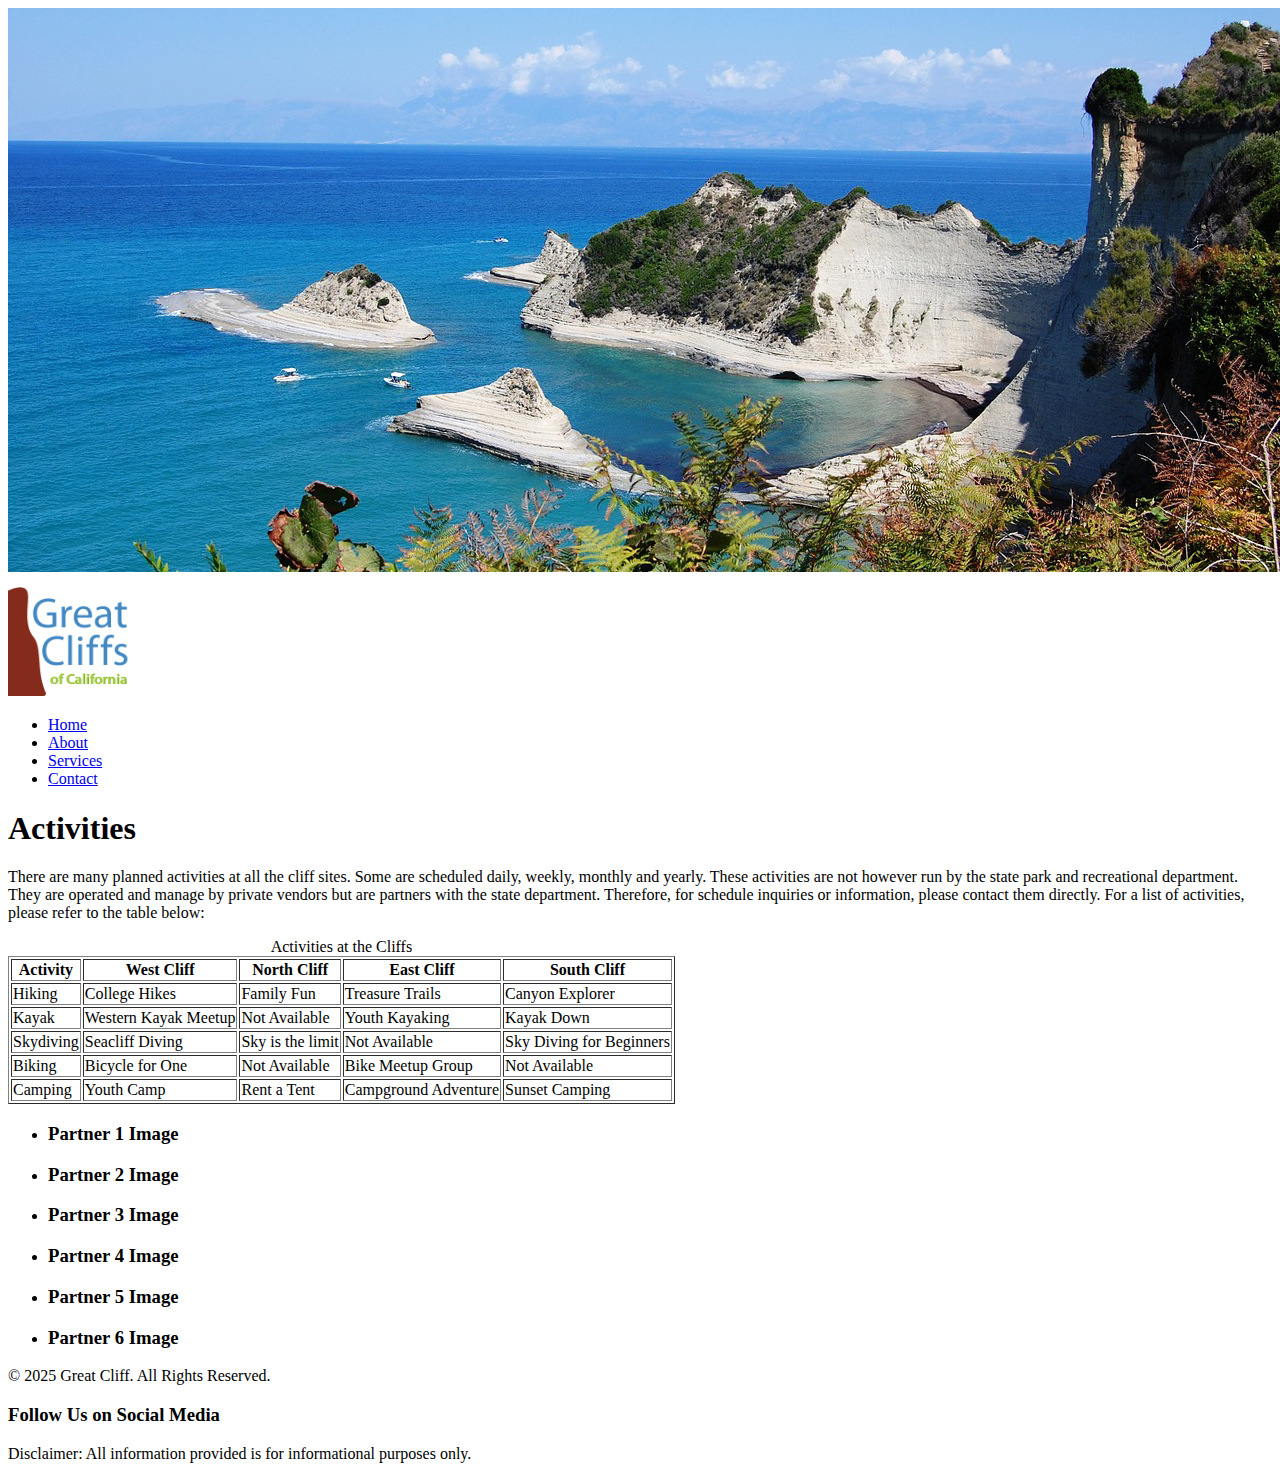
==== activities.html @ 1f316c57 "second commit of homework-module1 folder" ====
<!DOCTYPE html>
<html lang="en">
<head>
    <meta charset="utf-8">
    <title>Great Cliff's Website</title>
</head>
<body>
    <div class="container">
        <!-- Header Section -->
        <header>
            <img src="images/cliff_ocean.jpg" alt="Ocean View Cliff" width="1280" height="564">
            <div class="main-header">
                <!-- Logo Section -->
                <div class="logo">
                    <img src="images/logo.png" alt="Great Cliffs Logo" width="125">
                </div>
                <!-- Navigation Section -->
                <nav class="main-menu">
                    <ul>
                        <li><a href="#home">Home</a></li>
                        <li><a href="#about">About</a></li>
                        <li><a href="#services">Services</a></li>
                        <li><a href="#contact">Contact</a></li>
                    </ul>
                </nav>
            </div>
        </header>

        <!-- Main Content Section -->
        <main>
            <h1>Activities</h1>
            <p>There are many planned activities at all the cliff sites. Some are scheduled daily, weekly, monthly and yearly. These activities are not however run by the state park and recreational department. They are operated and manage by private vendors but are partners with the state department. Therefore, for schedule inquiries or information, please contact them directly. For a list of activities, please refer to the table below:</p>

            <!-- Table Section -->
            <table border="1">
                <caption>Activities at the Cliffs</caption>
                <thead>
                    <tr>
                        <th>Activity</th>
                        <th>West Cliff</th>
                        <th>North Cliff</th>
                        <th>East Cliff</th>
                        <th>South Cliff</th>
                    </tr>
                </thead>
                <tbody>
                    <tr>
                        <td>Hiking</td>
                        <td>College Hikes</td>
                        <td>Family Fun</td>
                        <td>Treasure Trails</td>
                        <td>Canyon Explorer</td>
                    </tr>
                    <tr>
                        <td>Kayak</td>
                        <td>Western Kayak Meetup</td>
                        <td>Not Available</td>
                        <td>Youth Kayaking</td>
                        <td>Kayak Down</td>
                    </tr>
                    <tr>
                        <td>Skydiving</td>
                        <td>Seacliff Diving</td>
                        <td>Sky is the limit</td>
                        <td>Not Available</td>
                        <td>Sky Diving for Beginners</td>
                    </tr>
                    <tr>
                        <td>Biking</td>
                        <td>Bicycle for One</td>
                        <td>Not Available</td>
                        <td>Bike Meetup Group</td>
                        <td>Not Available</td>
                    </tr>
                    <tr>
                        <td>Camping</td>
                        <td>Youth Camp</td>
                        <td>Rent a Tent</td>
                        <td>Campground Adventure</td>
                        <td>Sunset Camping</td>
                    </tr>
                </tbody>
            </table>
        </main>

        <!-- Partners Section -->
        <section>
            <ul id="partners">
                <li class="partner">
                    <h3>Partner 1 Image</h3>
                </li>
                <li class="partner">
                    <h3>Partner 2 Image</h3>
                </li>
                <li class="partner">
                    <h3>Partner 3 Image</h3>
                </li>
                <li class="partner">
                    <h3>Partner 4 Image</h3>
                </li>
                <li class="partner">
                    <h3>Partner 5 Image</h3>
                </li>
                <li class="partner">
                    <h3>Partner 6 Image</h3>
                </li>
            </ul>
        </section>

        <!-- Footer Section -->
        <footer>
            <div id="nondisclaimer">
                <div class="copy">
                    &copy; 2025 Great Cliff. All Rights Reserved.
                </div>
                <div class="social">
                    <h3>Follow Us on Social Media</h3>
                </div>
            </div>
            <div id="disclaimer">
                <p>Disclaimer: All information provided is for informational purposes only.</p>
            </div>
        </footer>
    </div>
</body>
</html>
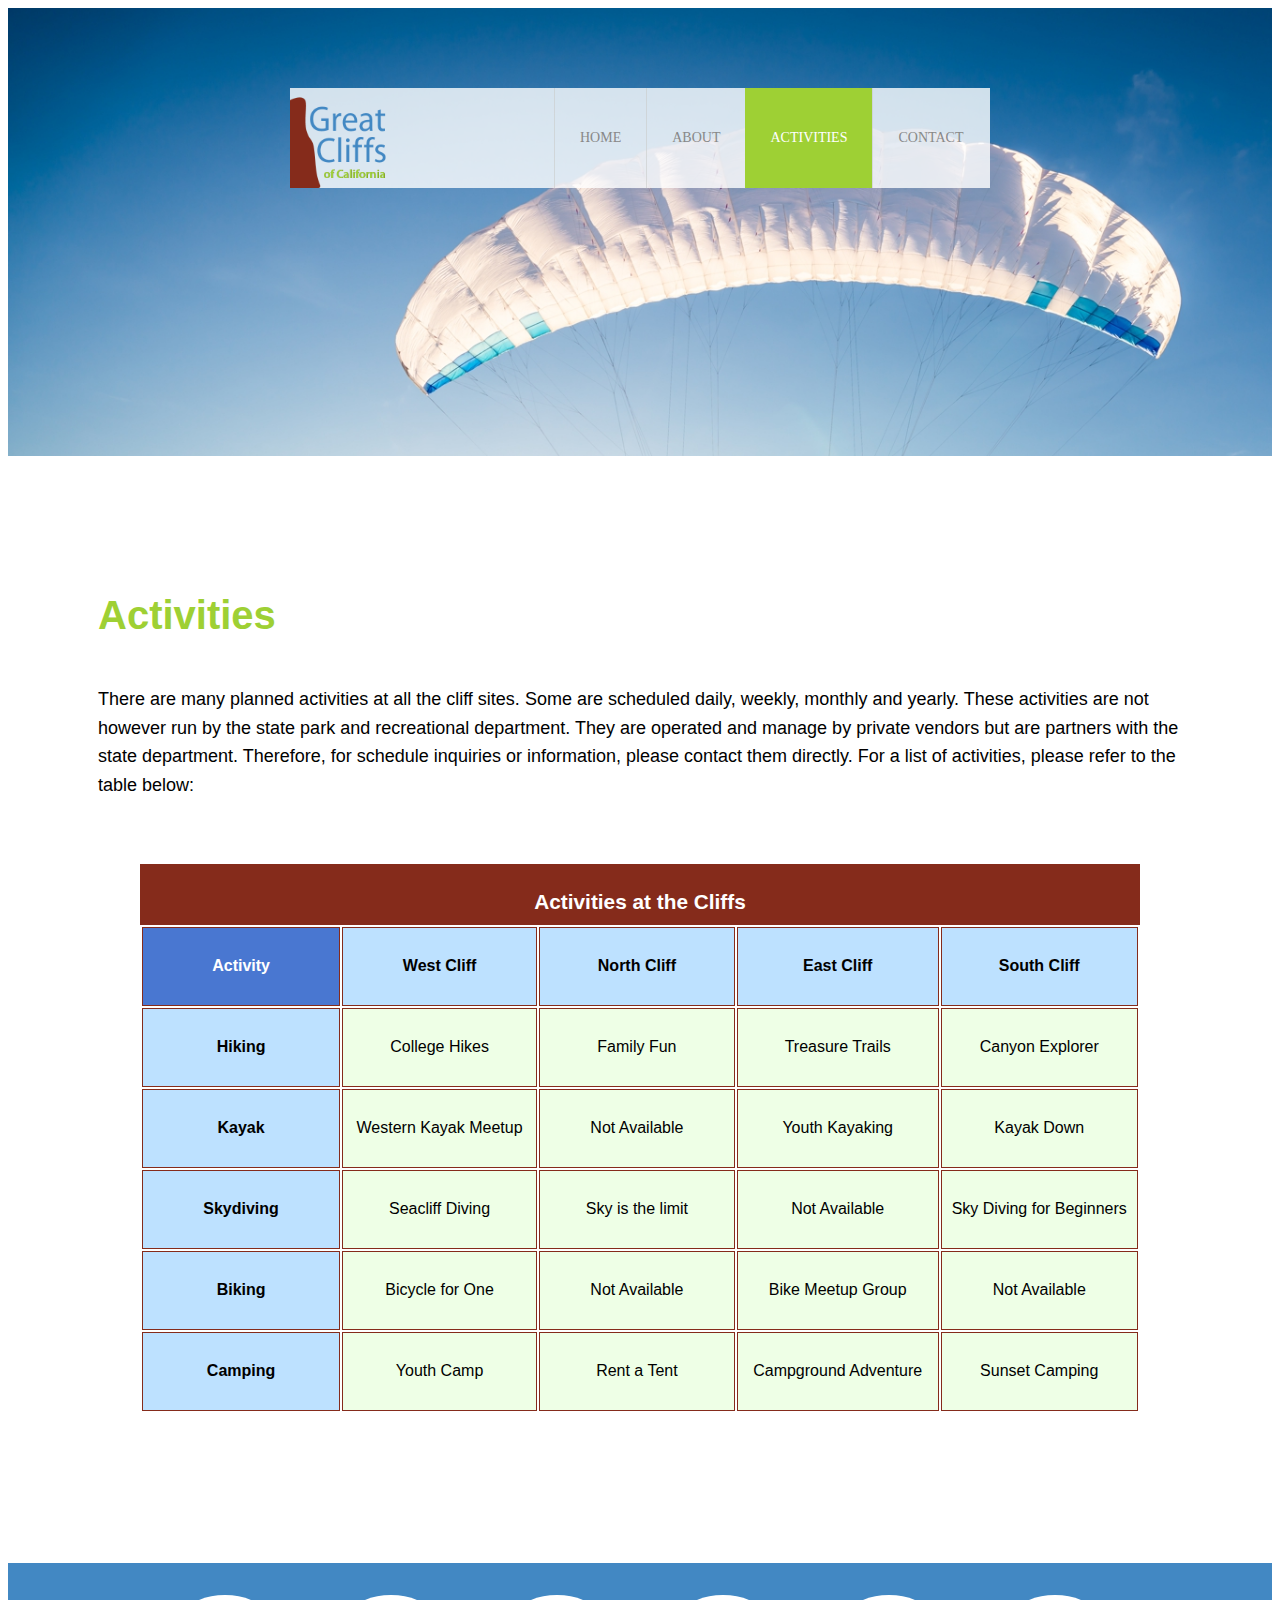
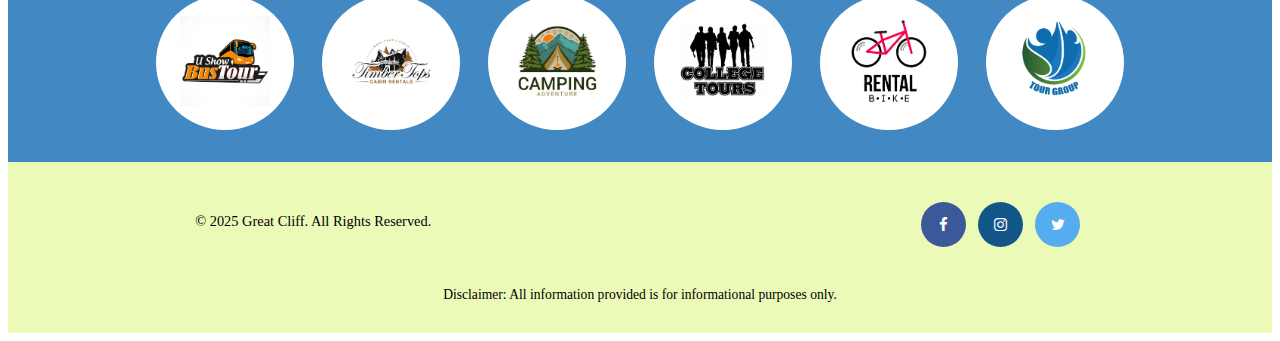
==== commit d7c5f243: "updated CSS for contact form and activities page" ====
--- a/activities.html
+++ b/activities.html
@@ -3,12 +3,17 @@
 <head>
     <meta charset="utf-8">
     <title>Great Cliff's Website</title>
+
+        <!--Font Awesome-->
+        <link rel="stylesheet" href="https://cdnjs.cloudflare.com/ajax/libs/font-awesome/4.7.0/css/font-awesome.min.css">
+
+        <!--embed style code-->
+        <link rel="stylesheet" href="styles.css">
 </head>
-<body>
+<body id="activities">
     <div class="container">
         <!-- Header Section -->
         <header>
-            <img src="images/cliff_ocean.jpg" alt="Ocean View Cliff" width="1280" height="564">
             <div class="main-header">
                 <!-- Logo Section -->
                 <div class="logo">
@@ -17,10 +22,10 @@
                 <!-- Navigation Section -->
                 <nav class="main-menu">
                     <ul>
-                        <li><a href="#home">Home</a></li>
-                        <li><a href="#about">About</a></li>
-                        <li><a href="#services">Services</a></li>
-                        <li><a href="#contact">Contact</a></li>
+                        <li><a href="index.html">Home</a></li>
+                        <li><a href="#cliffs">About</a></li>
+                        <li class="active"><a href="activities.html">Activities</a></li>
+                        <li><a href="contact.html">Contact</a></li>
                     </ul>
                 </nav>
             </div>
@@ -32,7 +37,7 @@
             <p>There are many planned activities at all the cliff sites. Some are scheduled daily, weekly, monthly and yearly. These activities are not however run by the state park and recreational department. They are operated and manage by private vendors but are partners with the state department. Therefore, for schedule inquiries or information, please contact them directly. For a list of activities, please refer to the table below:</p>
 
             <!-- Table Section -->
-            <table border="1">
+            <table>
                 <caption>Activities at the Cliffs</caption>
                 <thead>
                     <tr>
@@ -87,22 +92,22 @@
         <section>
             <ul id="partners">
                 <li class="partner">
-                    <h3>Partner 1 Image</h3>
+                    <img src="images/partners/partner-bustour.png" alt="Partner Bus Tours">
                 </li>
                 <li class="partner">
-                    <h3>Partner 2 Image</h3>
+                    <img src="images/partners/partner-cabinrental.png" alt="Partner Cabin Rental">
                 </li>
                 <li class="partner">
-                    <h3>Partner 3 Image</h3>
+                    <img src="images/partners/partner-campingadv.png" alt="Partner Camping Adventure">
                 </li>
                 <li class="partner">
-                    <h3>Partner 4 Image</h3>
+                    <img src="images/partners/partner-collegetours.png" alt="Partner College Tours">
                 </li>
                 <li class="partner">
-                    <h3>Partner 5 Image</h3>
+                    <img src="images/partners/partner-rentalbike.png" alt="Partner Bike Rentals">
                 </li>
                 <li class="partner">
-                    <h3>Partner 6 Image</h3>
+                    <img src="images/partners/partner-tourgroup.png" alt="Partner Tour Group">
                 </li>
             </ul>
         </section>
@@ -114,7 +119,9 @@
                     &copy; 2025 Great Cliff. All Rights Reserved.
                 </div>
                 <div class="social">
-                    <h3>Follow Us on Social Media</h3>
+                    <a href="#" class="fa fa-facebook"></a>
+                    <a href="#" class="fa fa-instagram"></a>
+                    <a href="#" class="fa fa-twitter"></a>
                 </div>
             </div>
             <div id="disclaimer">
--- a/styles.css
+++ b/styles.css
@@ -0,0 +1,379 @@
+        /*Header*/
+        header{
+            width: 100%;
+            min-height: 400px;
+            padding-top: 3em;
+        }
+        #home header {
+            background: no-repeat lightgrey url(images/cliff_ocean.jpg);
+            background-size: 1500px;
+        }
+
+        #activities header {
+            background: no-repeat lightgrey url(images/runfly.jpg);
+            background-size: 1500px;
+        }
+
+        #contact header {
+            background: no-repeat lightgrey url(images/cliff_rock.jpg);
+            background-size: 1500px;
+        }
+
+        /*Navigation*/
+        .main-header {
+            background-color:rgb(255, 255, 255, 0.8);
+            width: 700px;
+            margin: 2em auto 0 auto;
+            min-height: 100px;
+            height: 100px;
+        }
+        .main-header .logo img {
+            width: 100px;
+            height: 100px;
+            margin: 0 2em 0 0;
+            float: left;
+        }
+        .main-menu {
+            margin-left: 224px;
+            font-weight: 400;
+        }
+        .main-menu ul li {
+            list-style-type: none;
+            display: inline-block;
+            float: left;
+            padding-left: 25px;
+            padding-right: 25px;
+            border-left: 1px solid rgba(202, 204, 202, 0.6);
+            line-height: 100px;
+            text-transform: uppercase;
+            font-size: 14px;
+        }
+        .main-menu ul li a {
+            text-decoration: none;
+            color: #888;
+        }
+        .main-menu ul li a:hover {
+            color: #9ed034;
+        }
+        .main-menu ul li.active {
+            background: #9ed034;
+            border: none;
+        }
+        .main-menu ul li.active a {
+            color: #fff;
+        }
+
+        /*Main*/
+        main {
+            font-family: Arial, Helvetica, sans-serif; /* Apply the font to all text within the main tag */
+            margin-left: 90px; /* Add spacing from the left side of the page */
+            margin-right: 90px;
+            margin-top: 100px;
+            line-height: 1.6; /* Add spacing between all lines */
+        }
+
+        h2 {
+            font-size: 40px; /* Make the font bigger */
+            color: #9ed034; /* Change font color */
+        }
+
+        h3 {
+            font-size: 25px; /* Make the font slightly smaller than h2 */
+            color: black; /* Keep the font color black */
+        }
+        
+        p {
+            font-size: 18px;  
+        }
+
+        /*Partners*/
+        section {
+            margin-top: 150px;
+            width: 100%;
+            background-color: #4288c3;
+        }
+        section #partners {
+            width: 1200px;
+            padding: 2em 0 2em 0;
+            margin: 0 auto;
+            text-align: center;
+        }
+        section #partners .partner {
+            display: inline-block;
+            margin: 0 0.75em;
+            padding: 1.3em 1.5em;
+            background-color: #fff;
+            border-radius: 50%;
+        }
+        section #partners .partner img {
+            width: 90px;
+            height: 90px;
+        }
+        /*Footer*/
+        footer {
+            width: 100%;
+            height: 155px;
+            padding-bottom: 1em;
+            background-color: #ecfab8;
+        }
+        footer #nondisclaimer .copy {
+            padding: 3.5em 3.5em 3.5em 13em;
+            float: left;
+            font-size: 0.9em;
+        }
+        footer #nondisclaimer .social {
+            padding: 2.5em;
+            margin-right: 9.25em;
+            float: right;
+        }
+        footer #disclaimer {
+            clear: both;
+        }
+        footer #disclaimer p {
+            font-size: 0.85em;
+            text-align: center;
+        }
+        footer #nondisclaimer .social .fa {
+            padding: 15px;
+            font-size: 15px;
+            width: 15px;
+            text-align: center;
+            text-decoration: none;
+            margin: 0 4px;
+            border-radius: 50%;
+        }
+        footer #nondisclaimer .social .fa:hover {
+            opacity: 0.7;
+        }
+        footer #nondisclaimer .social .fa-facebook {
+            background: #3B5998;
+            color: white;
+        }
+        footer #nondisclaimer .social .fa-twitter {
+            background: #55ACEE;
+            color: white;
+        }
+        footer #nondisclaimer .social .fa-instagram {
+            background: #125688;
+            color: white;
+        }
+
+
+        /*Activities*/
+        #activities main h1 {
+            position: relative;
+            background-color: #fff; /* Matches form background */
+            padding: 0 0px; /* Add padding to maintain spacing */
+            display: inline-block; /* Shrink background to fit text */
+            z-index: 1; /* Ensure it appears above the form border */
+            color: #9ed034; 
+            font-size: 40px;
+            text-align: center;
+            margin-bottom: 20px;
+        }
+
+        table {
+            width: 1000px;
+            margin: 4em auto 0 auto;
+        }
+        caption {
+            background: #852b1b;
+            height: 40px;
+            color: #fff;
+            font-size: 1.3em;
+            font-weight: bold;
+            padding-top: 1em;
+        }
+        thead {
+            background: #bde1ff;
+        }
+        tbody {
+            background: #eeffe6;
+            text-align: center;
+        }
+        th, td {
+            width: 225px;
+            height: 75px;
+            vertical-align: middle;
+            border: solid 1px #852b1b;
+        }
+        th:first-child {
+            width: 125px;
+            height: 50px;
+            background: #4977d1;
+            color: #fff;
+        }
+        td:first-child {
+            font-weight: bold;
+            background: #bde1ff;
+        }
+
+/* Contact Main */
+/* General styles for the main content */
+#contact main {
+    font-family: Arial, Arial, Helvetica, sans-serif;
+    color: #333;
+    margin-left: 90px;
+    margin-right: 90px;
+    margin-top: 100px;
+    line-height: 1.6;
+}
+
+
+
+/* Title style */
+#contact main h1 {
+    position: relative;
+    background-color: #fff; /* Matches form background */
+    padding: 0 0px; /* Add padding to maintain spacing */
+    display: inline-block; /* Shrink background to fit text */
+    z-index: 1; /* Ensure it appears above the form border */
+    color: #9ed034; 
+    font-size: 40px;
+    text-align: center;
+    margin-bottom: 20px;
+}
+
+#contact main p {
+    font-size: 18px;
+    font-weight:100;
+}
+
+/* Contact information section */
+.contactinfo {
+    margin-bottom: 20px;
+}
+
+.contactinfo div {
+    margin: 5px 0;
+}
+
+.contactinfo span:first-child {
+    font-weight: bold;
+    color: black; 
+    font-size: 18px;
+}
+
+.contactinfo span:second-child {
+    color: black; 
+    font-size: 14px;
+}
+
+/* Form container styling */
+form {
+    padding: 20px;
+    border-radius: 8px;
+    background-color: #fff; /* White background for form */
+    max-width: 1400px;
+    margin: 0 auto;
+}
+
+/* Fieldset and legend styles */
+fieldset {
+    border: 2px solid #9ed034; /* Lime green outline */
+    padding: 20px;
+    border-radius: 8px;
+    background-color: #fff; /* Optional: White background for form */
+    margin: 0; /* Align with form */
+}
+
+legend {
+    color: #4977D1; /* Smooth blue color */
+    font-weight: bold;
+    font-size: 20px;
+    margin-left: 10px; /* Optional: Slight spacing from the left */
+    padding: 0 10px; /* Add spacing around the text */
+    background-color: #fff; /* Match the background color */
+    border-radius: 4px; /* Optional: Smooth border for legend */
+    line-height: 1.5; /* Center vertically */
+}
+
+
+/* Input fields, textareas, and select boxes */
+input[type="text"], input[type="email"], textarea, select {
+    width: 50%;
+    padding: 8px;
+    margin: 8px 0;
+    border: 1px solid #ccc;
+    border-radius: 4px;
+    box-sizing: border-box;
+}
+
+/* Style for textareas */
+textarea {
+    resize: vertical;
+    height: 80px;
+}
+
+.radios {
+    display: flex; /* Flexbox layout for horizontal alignment */
+    align-items: center; /* Vertically center-align question and options */
+    margin-bottom: 15px;
+}
+
+.radios label {
+    margin-right: 15px; /* Add spacing between the question and the options */
+}
+
+.radio-options {
+    display: flex; /* Ensure radio buttons are horizontally aligned */
+    gap: 15px; /* Add spacing between each radio button and its label */
+}
+
+.radio-options label {
+    display: flex; /* Use flexbox to align the button and label horizontally */
+    align-items: center; /* Vertically align the radio button with the text */
+    gap: 5px; /* Add spacing between the button and the label text */
+    margin: 0; /* Remove any extra margins */
+}
+
+
+.radio-options input {
+    margin-right: 5px; /* Space between the button and its text */
+}
+
+
+/* Select menu style */
+.selectmenu {
+    margin-bottom: 15px;
+}
+
+/* Submit button style */
+/* Ensure the button container aligns properly */
+form .button {
+    display: flex; /* Enables flexible alignment */
+    justify-content: flex-end; /* Aligns the button to the right */
+    width: 50%; /* Ensures the container spans the form width */
+    margin-top: 20px; /* Optional: Add space above the button */
+}
+
+/* Submit button style */
+form .button input[type="submit"] {
+    background-color: #4977D1; /* Smooth blue */
+    color: #fff; /* White text */
+    font-size: 16px;
+    padding: 10px 20px;
+    border: none;
+    border-radius: 4px;
+    cursor: pointer;
+    text-transform: uppercase;
+}
+
+/* Hover effect for the submit button */
+form .button input[type="submit"]:hover {
+    background-color: #375b9b; /* Darker blue on hover */
+}
+
+
+/* Align all elements to the left */
+form label, input, textarea, select {
+    text-align: left;
+    display: block;
+    margin-bottom: 10px; /* Add consistent spacing below form elements */
+}
+
+/* Margin between sections */
+form .textbox, .radios, .selectmenu, .commentbox, .button {
+    margin-bottom: 20px;
+}
+
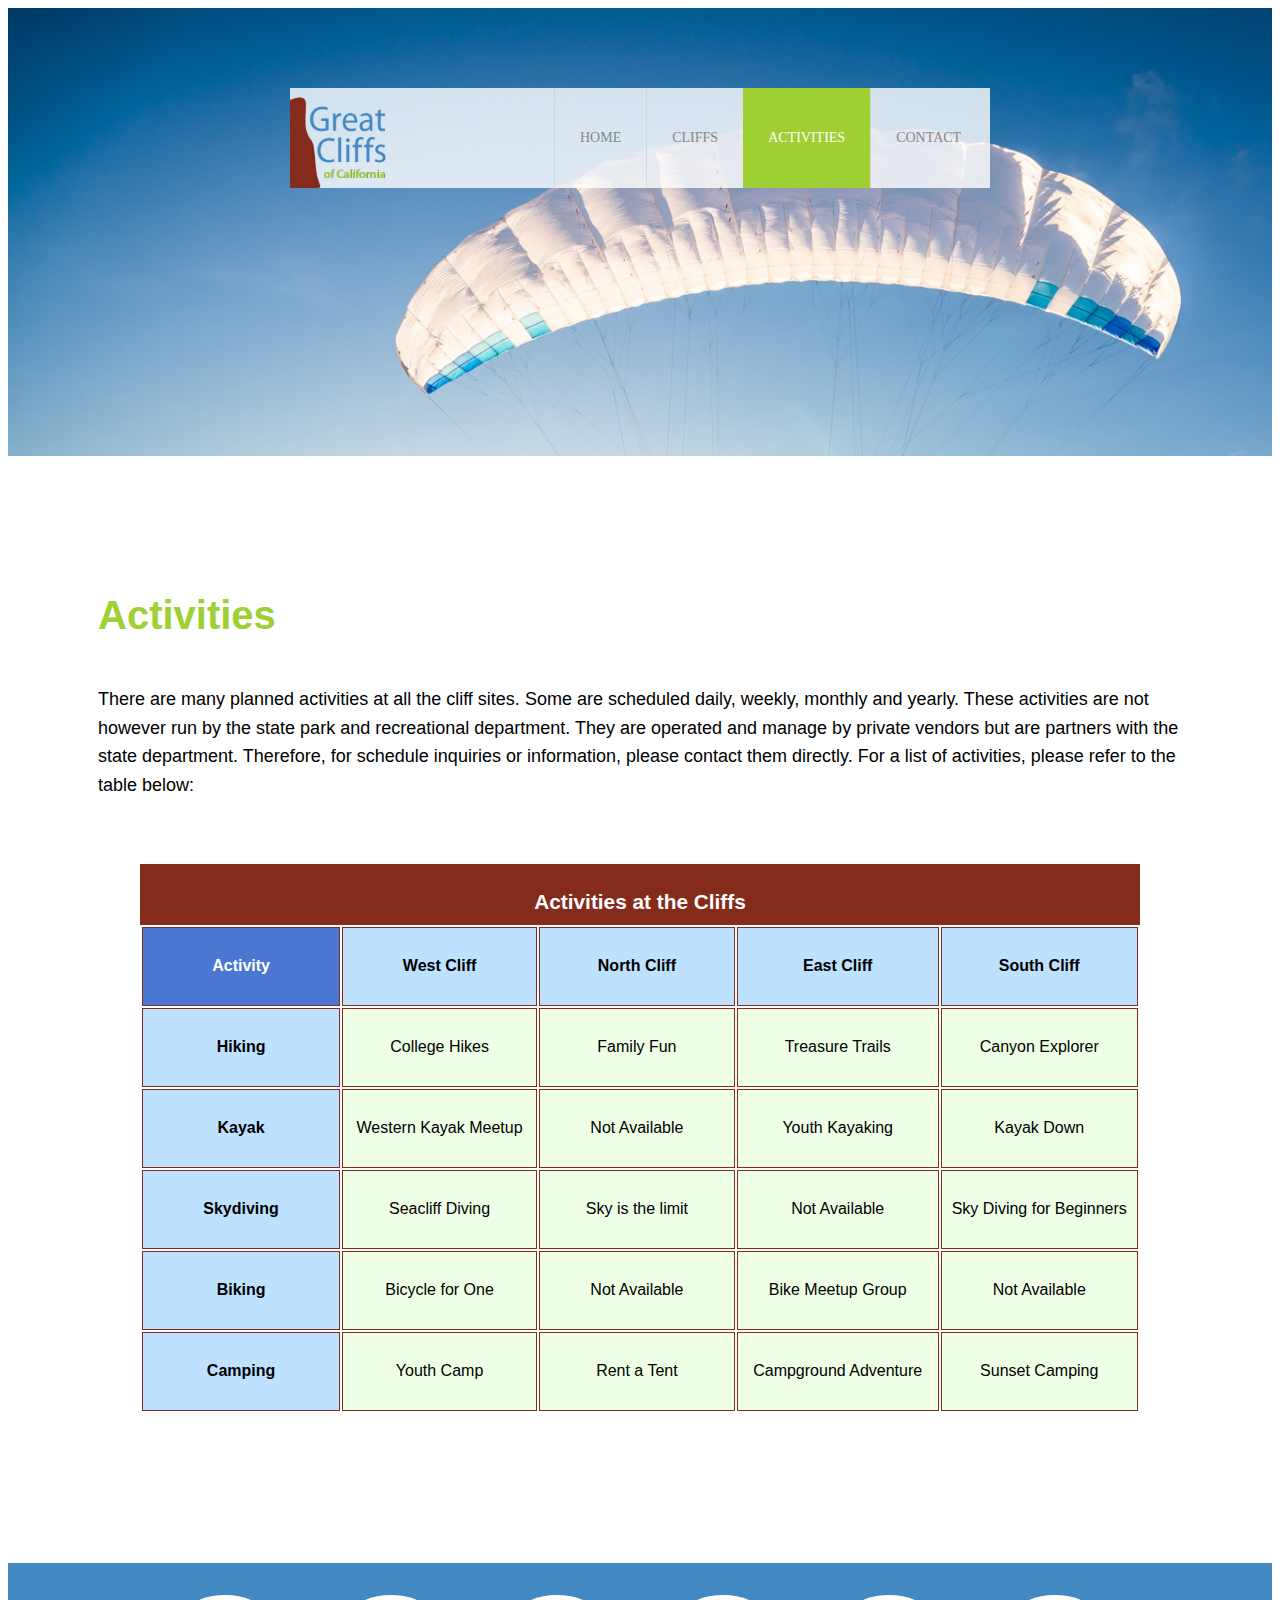
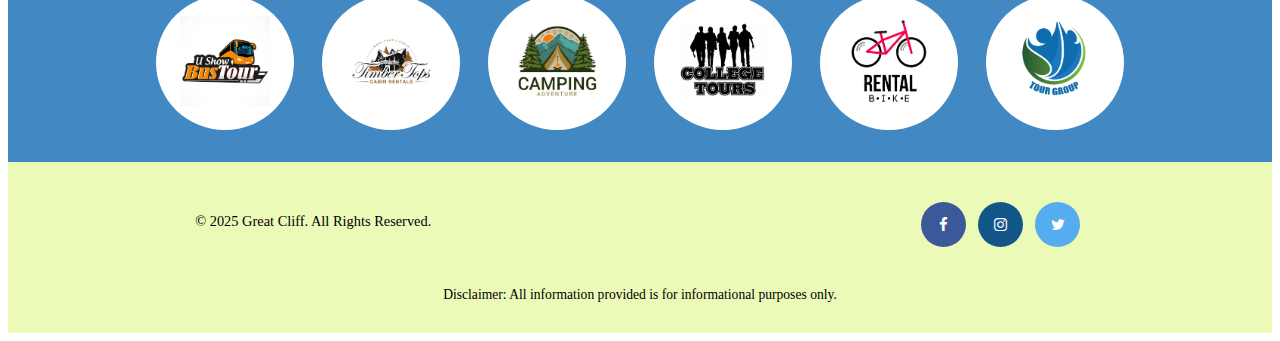
==== commit e1cea41a: "created cliffs page" ====
--- a/activities.html
+++ b/activities.html
@@ -23,7 +23,7 @@
                 <nav class="main-menu">
                     <ul>
                         <li><a href="index.html">Home</a></li>
-                        <li><a href="#cliffs">About</a></li>
+                        <li><a href="cliffs.html">Cliffs</a></li>
                         <li class="active"><a href="activities.html">Activities</a></li>
                         <li><a href="contact.html">Contact</a></li>
                     </ul>
--- a/styles.css
+++ b/styles.css
@@ -16,6 +16,11 @@
 
         #contact header {
             background: no-repeat lightgrey url(images/cliff_rock.jpg);
+            background-size: 1500px;
+        }
+
+        #cliffs header {
+            background: no-repeat lightgrey url(images/forest_cliff.jpg);
             background-size: 1500px;
         }
 
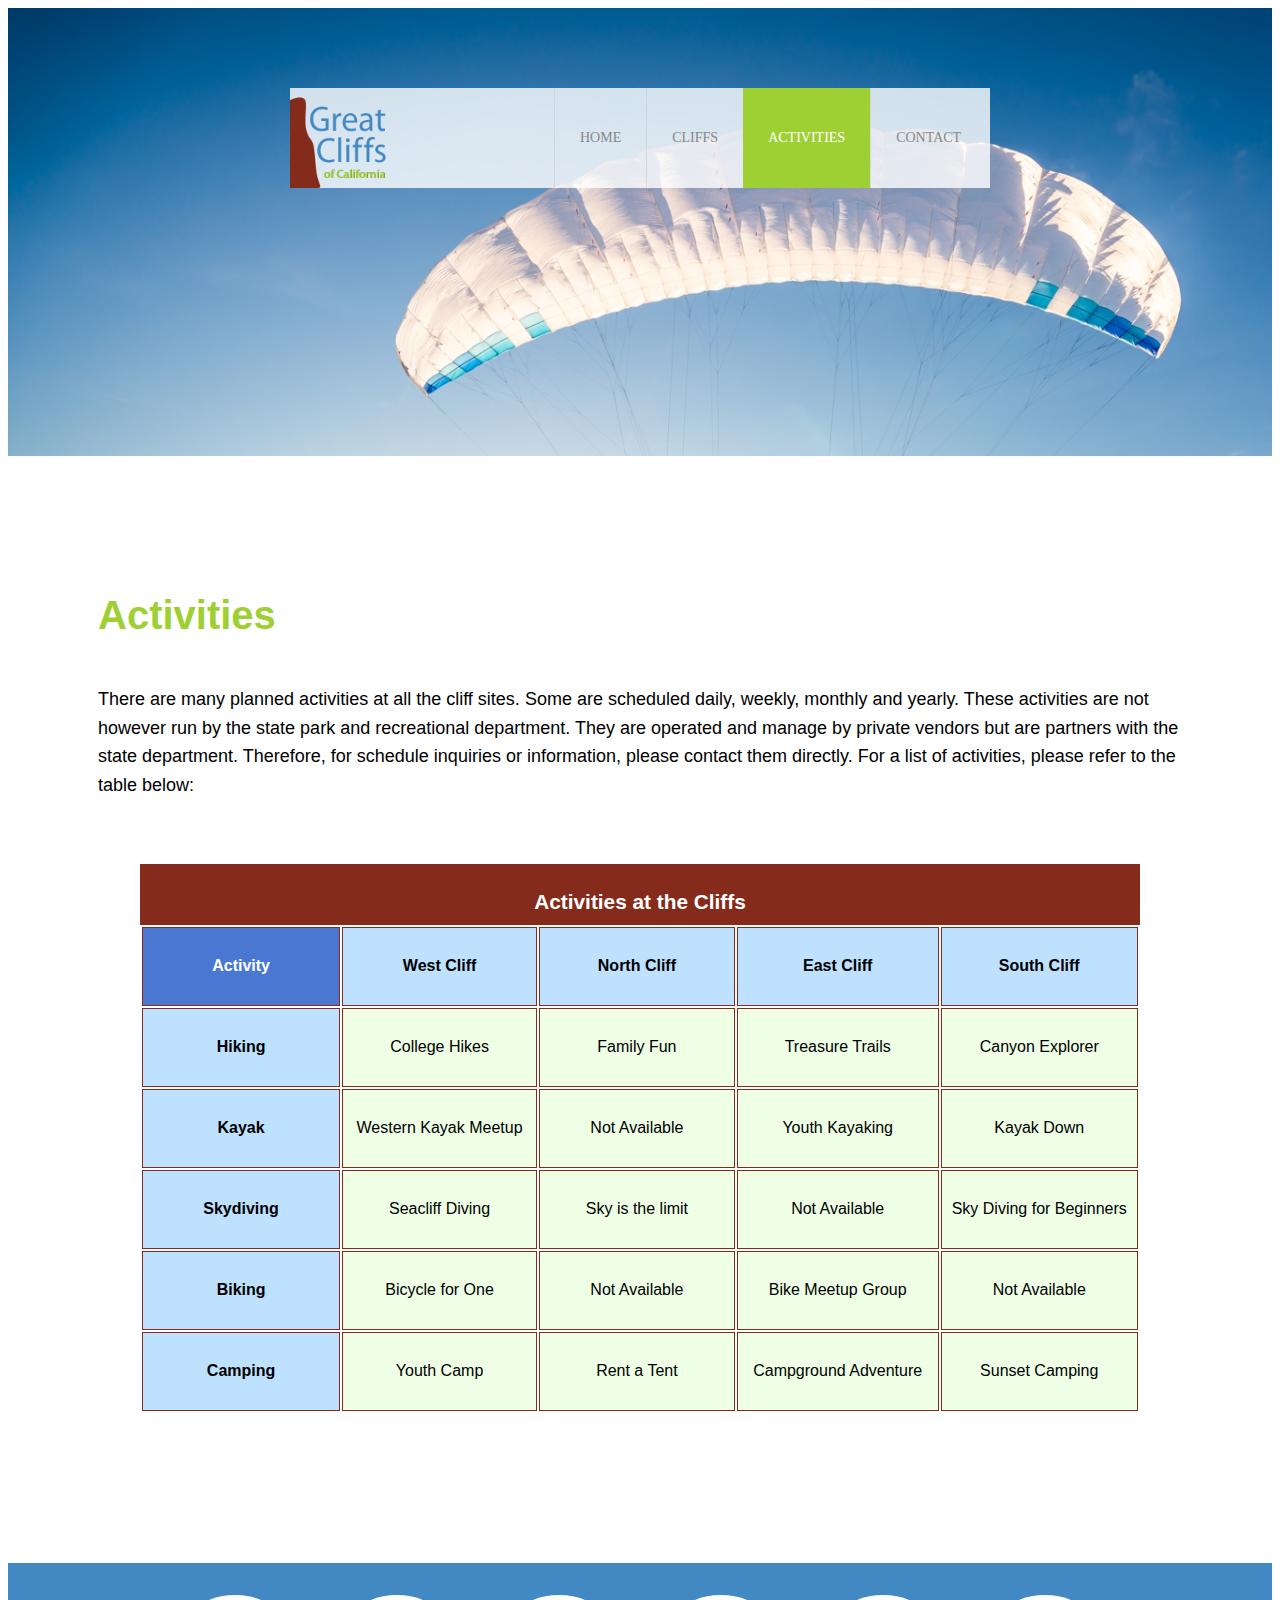
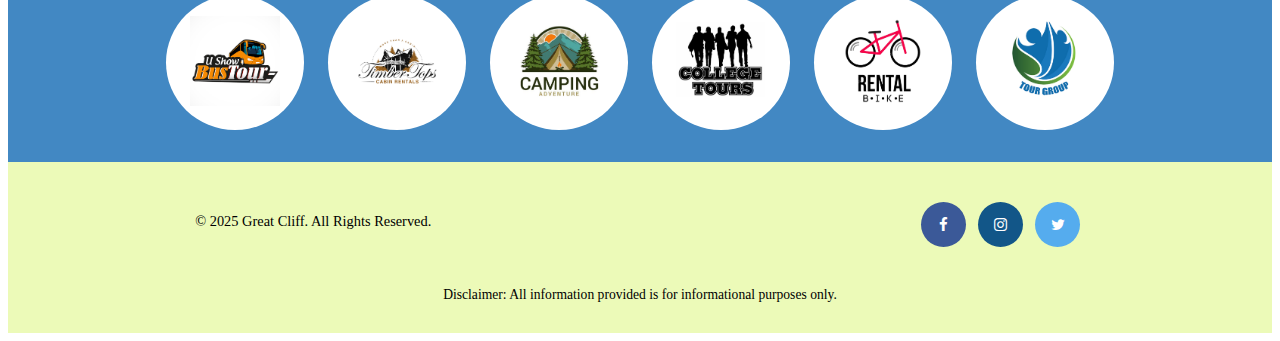
==== commit 58dd01c6: "converted other pages partner section to JavaScript" ====
--- a/activities.html
+++ b/activities.html
@@ -91,7 +91,7 @@
         <!-- Partners Section -->
         <section>
             <ul id="partners">
-                <li class="partner">
+                <!--<li class="partner">
                     <img src="images/partners/partner-bustour.png" alt="Partner Bus Tours">
                 </li>
                 <li class="partner">
@@ -108,7 +108,7 @@
                 </li>
                 <li class="partner">
                     <img src="images/partners/partner-tourgroup.png" alt="Partner Tour Group">
-                </li>
+                </li>-->
             </ul>
         </section>
 
@@ -129,5 +129,36 @@
             </div>
         </footer>
     </div>
+
+                <!-- JavaScript Section -->
+                <script>
+                    // Data for the partners
+                    const partners = [
+                        { src: "images/partners/partner-bustour.png", alt: "Partner Bus Tours" },
+                        { src: "images/partners/partner-cabinrental.png", alt: "Partner Cabin Rental" },
+                        { src: "images/partners/partner-campingadv.png", alt: "Partner Camping Adventure" },
+                        { src: "images/partners/partner-collegetours.png", alt: "Partner College Tours" },
+                        { src: "images/partners/partner-rentalbike.png", alt: "Partner Bike Rentals" },
+                        { src: "images/partners/partner-tourgroup.png", alt: "Partner Tour Group" },
+                    ];
+        
+                    // Reference to the <ul> element
+                    const partnersList = document.getElementById("partners");
+        
+                    // Dynamically create <li> elements for each partner
+                    partners.forEach(partner => {
+                        const listItem = document.createElement("li");
+                        listItem.classList.add("partner");
+        
+                        const img = document.createElement("img");
+                        img.src = partner.src;
+                        img.alt = partner.alt;
+        
+                        listItem.appendChild(img); // Add <img> to <li>
+                        partnersList.appendChild(listItem); // Add <li> to <ul>
+                    });
+        
+        
+                </script>
 </body>
 </html>
--- a/styles.css
+++ b/styles.css
@@ -382,3 +382,76 @@
     margin-bottom: 20px;
 }
 
+/*Cliff Photos - Cliff Page*/
+/* Centering Container */
+.center-container {
+    display: flex;
+    justify-content: center;
+    align-items: center;
+    height: 80vh; /* Full viewport height */
+}
+
+/* Photo Grid */
+.photo-grid {
+    display: grid;
+    grid-template-columns: repeat(2, 1fr); /* Two columns */
+    gap: 30px; /* Spacing between images */
+    width: 80%;
+    margin: 0 auto;
+    margin-top: 60px;
+}
+
+/* Photo Container */
+.photo-container {
+    display: flex;
+    flex-direction: column; /* Stacks the banner above the photo */
+    align-items: center;
+    overflow: hidden; /* Ensures elements don't overflow outside the container */
+    border-radius: 8px; /* Optional: Rounds corners of the entire container */
+}
+
+/* Title Banner */
+.title-banner {
+    width: 100%; /* Full width of the container */
+    background: #852b1b; /* Dark red background */
+    color: #fff; /* White text */
+    text-align: center;
+    padding: 8px 0; /* Adds vertical padding for the text */
+    font-size: 1rem; /* Adjust font size as needed */
+    font-weight: bold; /* Makes the text bold */
+    border-radius: 8px 8px 0 0; /* Rounds the top corners */
+}
+
+/* Photo */
+.photo-container img {
+    width: 100%; /* Full width of the container */
+    height: auto;
+    border-radius: 0 0 8px 8px; /* Rounds the bottom corners only */
+    box-shadow: 0 4px 6px rgba(0, 0, 0, 0.1); /* Adds a shadow effect */
+}
+
+
+
+/* Home Section: Clock Styles */
+#timeofday {
+    font-family: Arial, Helvetica, sans-serif; /* Font */
+    color: #3a3a3a; /* Text color */
+    text-align: center; /* Center align text */
+    padding: 20px; /* Add some padding */
+    background: linear-gradient(0deg, #fbd78b 0%, #76d5f5 100%); /* Gradient background */
+    box-shadow: 0px 4px 6px rgba(0, 0, 0, 0.1); /* Optional shadow for a polished look */
+    margin: 0 auto; /* Ensure no margin around the section */
+    width: 100%;
+    max-width: 1414px;
+
+}
+
+#timeofday span {
+    display: inline-block; /* Stack the text elements */
+}
+
+#timeofday #clock {
+    color: #125688; /* Highlight clock text in blue */
+    font-size: 1.0em; /* Larger font for the clock */
+    font-weight: normal; /* Bold font for emphasis */
+}
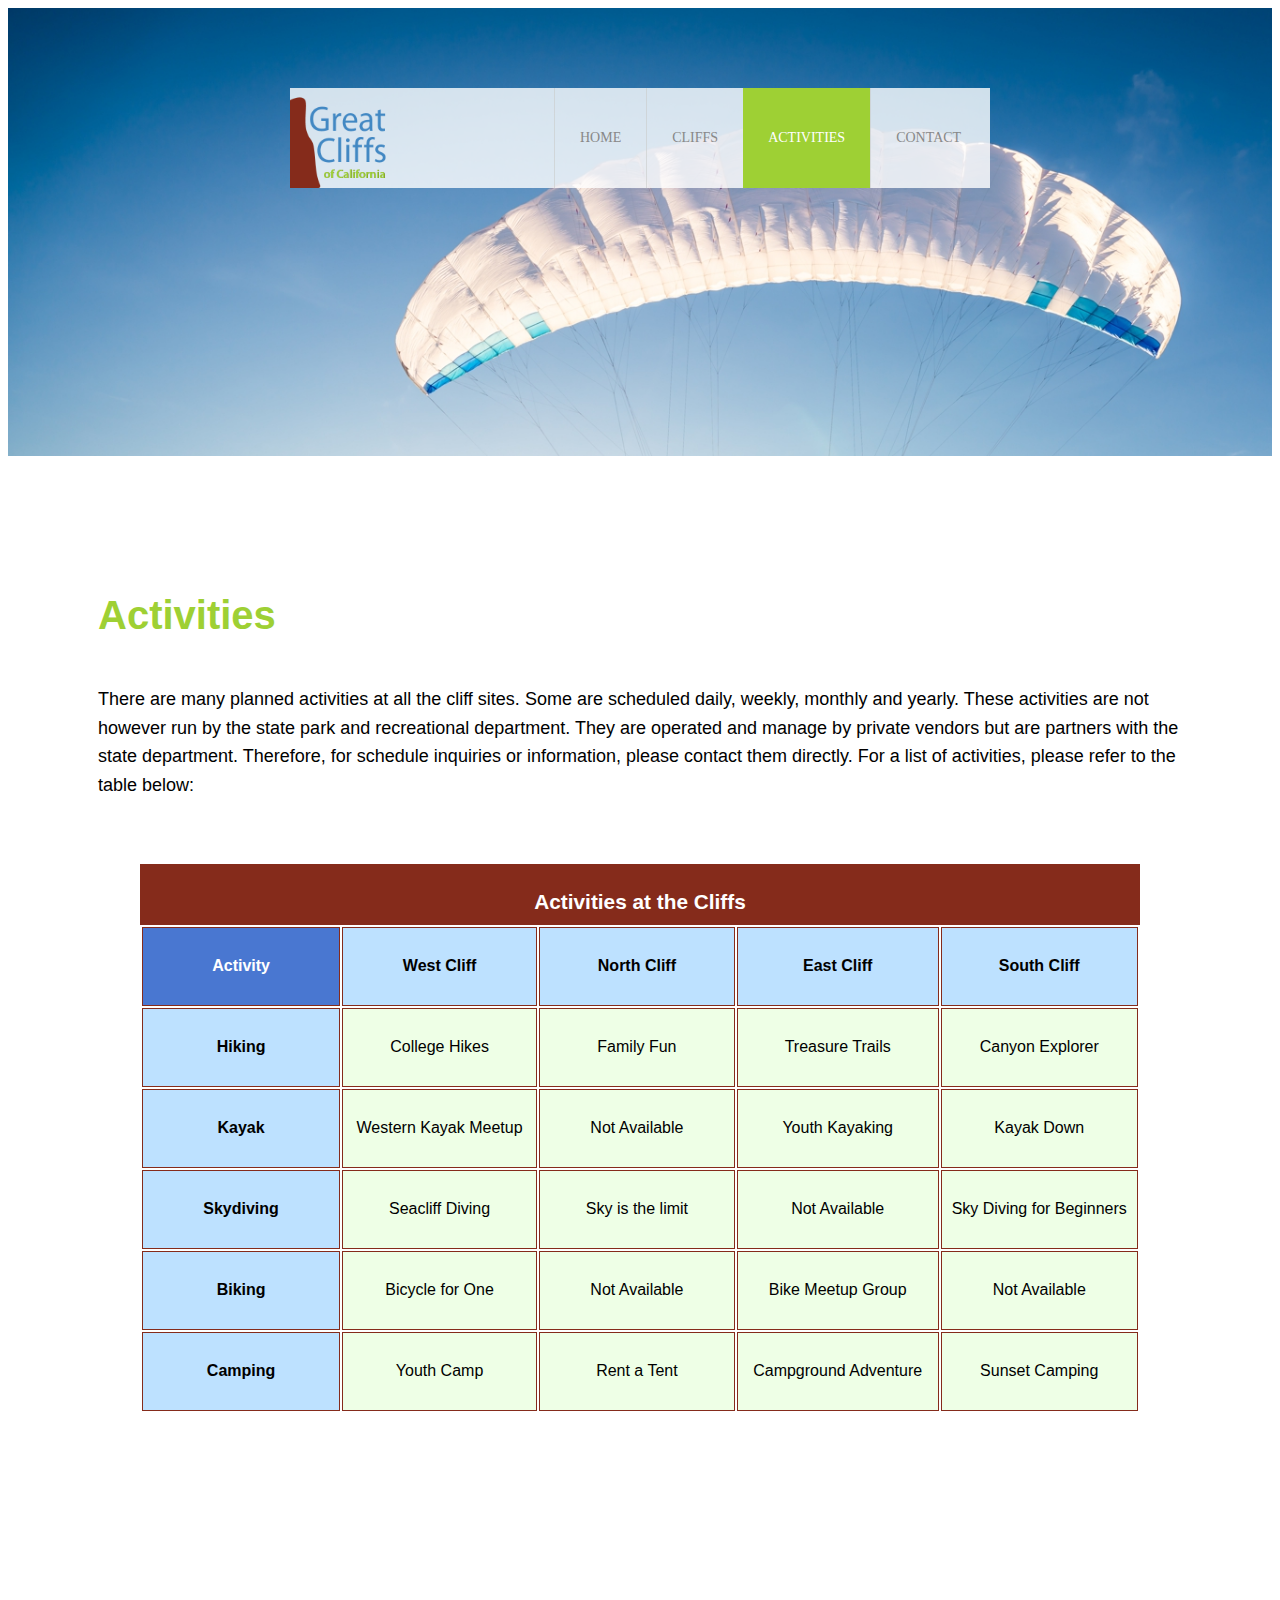
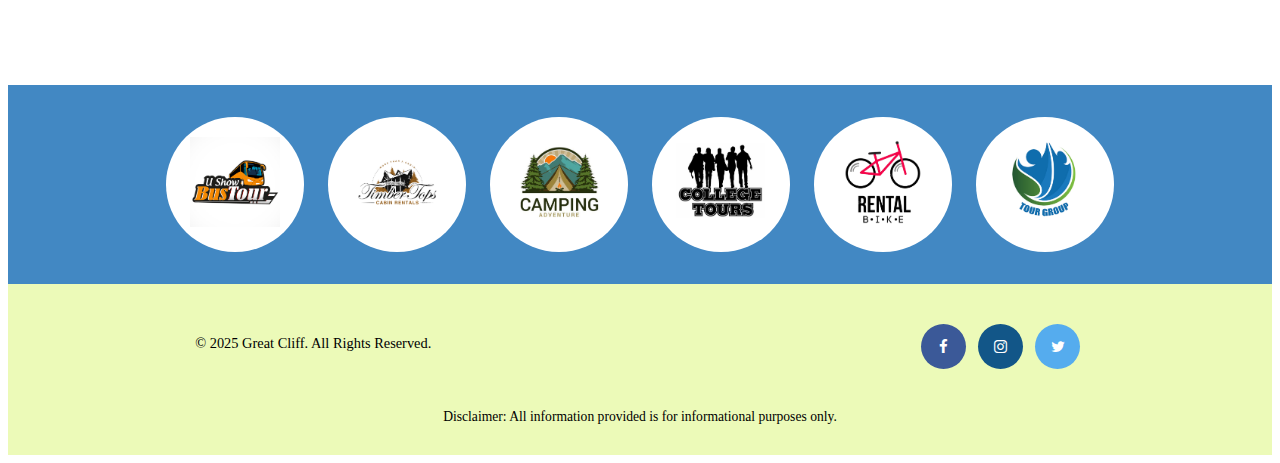
==== commit ada07aec: "added jQuery table select feature - sows selected activities underneath table" ====
--- a/activities.html
+++ b/activities.html
@@ -86,6 +86,17 @@
                     </tr>
                 </tbody>
             </table>
+
+            <div id="displaySelected">
+                <div id="result">
+                    <h4>My selected activities to enquire:</h4>
+                </div>
+                <div id="sendinfo">
+                    <input type="email" placeholder="johndoe@gmail.com">
+                    <button>Get Info</button>
+                </div>
+            </div>
+
         </main>
 
         <!-- Partners Section -->
@@ -130,35 +141,17 @@
         </footer>
     </div>
 
-                <!-- JavaScript Section -->
-                <script>
-                    // Data for the partners
-                    const partners = [
-                        { src: "images/partners/partner-bustour.png", alt: "Partner Bus Tours" },
-                        { src: "images/partners/partner-cabinrental.png", alt: "Partner Cabin Rental" },
-                        { src: "images/partners/partner-campingadv.png", alt: "Partner Camping Adventure" },
-                        { src: "images/partners/partner-collegetours.png", alt: "Partner College Tours" },
-                        { src: "images/partners/partner-rentalbike.png", alt: "Partner Bike Rentals" },
-                        { src: "images/partners/partner-tourgroup.png", alt: "Partner Tour Group" },
-                    ];
-        
-                    // Reference to the <ul> element
-                    const partnersList = document.getElementById("partners");
-        
-                    // Dynamically create <li> elements for each partner
-                    partners.forEach(partner => {
-                        const listItem = document.createElement("li");
-                        listItem.classList.add("partner");
-        
-                        const img = document.createElement("img");
-                        img.src = partner.src;
-                        img.alt = partner.alt;
-        
-                        listItem.appendChild(img); // Add <img> to <li>
-                        partnersList.appendChild(listItem); // Add <li> to <ul>
-                    });
-        
-        
-                </script>
+    <!-- jQuery Library -->
+    <script src="https://ajax.googleapis.com/ajax/libs/jquery/3.5.1/jquery.min.js"></script>
+
+    <!-- Your custom activity script -->
+    <script src="js/activity.js"></script>
+
+    <!-- Your custom activity script 2 -->
+    <script src="js/activityselect.js"></script>
+
+    <!--Partners-->
+    <script src="js/site_scripts.js"></script>
+    
 </body>
 </html>
--- a/styles.css
+++ b/styles.css
@@ -213,6 +213,39 @@
             background: #bde1ff;
         }
 
+        /*table selection*/
+        .selected {
+            background-color: #9ed034;  /* Change background to green */
+            color: white;             /* Change text color to white */
+            font-weight: bold;        /* Make the text bold */
+        }
+
+        #activities main #displaySelected {
+            visibility: hidden;
+            margin: 0 auto;
+            width: 600px;
+            border: 2px solid #9ed034;
+            padding: 0.75em;
+        }
+        #activities main #displaySelected #result, #activities main #displaySelected #sendinfo {
+            display: inline-block;
+            margin: 0;
+        }
+        #activities main #result {
+            min-height: 50px;
+            width: 300px;
+            padding: 0;
+        }
+        #activities main #result h4 {
+            margin-bottom: 1em;
+            font-size: 1.15em;
+        }
+        #activities main #displaySelected #sendinfo input[type="email"] {
+            width: 200px;
+        }
+        
+        
+
 /* Contact Main */
 /* General styles for the main content */
 #contact main {
@@ -349,7 +382,7 @@
     display: flex; /* Enables flexible alignment */
     justify-content: flex-end; /* Aligns the button to the right */
     width: 50%; /* Ensures the container spans the form width */
-    margin-top: 20px; /* Optional: Add space above the button */
+    margin-top: 80px; /* Optional: Add space above the button */
 }
 
 /* Submit button style */
@@ -381,6 +414,42 @@
 form .textbox, .radios, .selectmenu, .commentbox, .button {
     margin-bottom: 20px;
 }
+
+/* Ensure the form is the positioned container */
+form {
+    position: relative;
+}
+
+/* Position .randomcode so its right edge aligns with the 50% mark of the form */
+.randomcode {
+    position: absolute;
+    bottom: 120px;      /* Adjust as needed */
+    left: 52%;         /* Start at the 50% mark of the form */
+    transform: translateX(-100%);  /* Shift it left so that its right edge is at left: 50% */
+    display: flex;
+    align-items: center;
+    gap: 10px;
+}
+
+/* Optional styling for the random code elements */
+.randomcode input[type="text"] {
+    padding: 8px;
+    border: 1px solid #ccc;
+    border-radius: 4px;
+}
+
+.randomcode #codes {
+    display: inline-block;    /* Makes the element behave like a box */
+    padding: 8px 12px;        /* Adds space inside the box */
+    border: 1px solid #4977D1;/* Gives the box a border with the same blue color */
+    border-radius: 4px;       /* Rounds the corners of the box */
+    background-color: #f9f9f9;/* Optional: light background color for contrast */
+    font-size: 16px;
+    font-weight: bold;
+    color: #4977D1;
+    margin: 0;
+}
+
 
 /*Cliff Photos - Cliff Page*/
 /* Centering Container */
@@ -455,3 +524,69 @@
     font-size: 1.0em; /* Larger font for the clock */
     font-weight: normal; /* Bold font for emphasis */
 }
+
+
+/*lightbox on cliff page*/
+/* --- Lightbox Overlay --- */
+#lightbox {
+    position: fixed;
+    top: 0;
+    left: 0;
+    width: 100%;
+    height: 100%;
+    background: rgba(0, 0, 0, 0.8);  /* Semi-transparent dark background */
+    z-index: 9999;
+    padding: 10px;  /* 20px margin from the edge of the screen */
+    box-sizing: border-box;
+    
+    /* Use flexbox to center the image container */
+    display: none;           /* Hidden by default */
+    justify-content: center;
+    align-items: center;
+}
+
+
+  
+/* --- Image Container with White Borders --- */
+.lightbox-img-container {
+    position: relative;
+    /* White border: 10px on top/bottom, 5px on left/right */
+    border-top: 20px solid #fff;
+    border-bottom: 20px solid #fff;
+    border-left: 15px solid #fff;
+    border-right: 15px solid #fff;
+}
+  
+/* --- Enlarged Image Styling --- */
+.lightbox-img-container img {
+    display: block;
+    /* 
+       Available width: viewport width minus (2×20px lightbox padding + 2×5px for left/right borders)
+       = 100vw - 40px - 10px = calc(100vw - 50px)
+       
+       Available height: viewport height minus (2×20px lightbox padding + 2×10px for top/bottom borders)
+       = 100vh - 40px - 20px = calc(100vh - 60px)
+    */
+    max-width: calc(100vw - 50px);
+    max-height: calc(100vh - 60px);
+}
+  
+/* --- Close Button --- */
+.lightbox-img-container .close {
+    position: absolute;
+    top: -10px;   /* 10px down from the top edge of the container */
+    right: 0px;  /* 5px in from the right edge of the container */
+    background: #fff;
+    color: #000;
+    font-size: 24px;
+    font-weight: bold;
+    line-height: 0;
+    padding: 0;
+    cursor: pointer;
+    border-radius: 0%;
+}
+  
+  
+  
+
+
